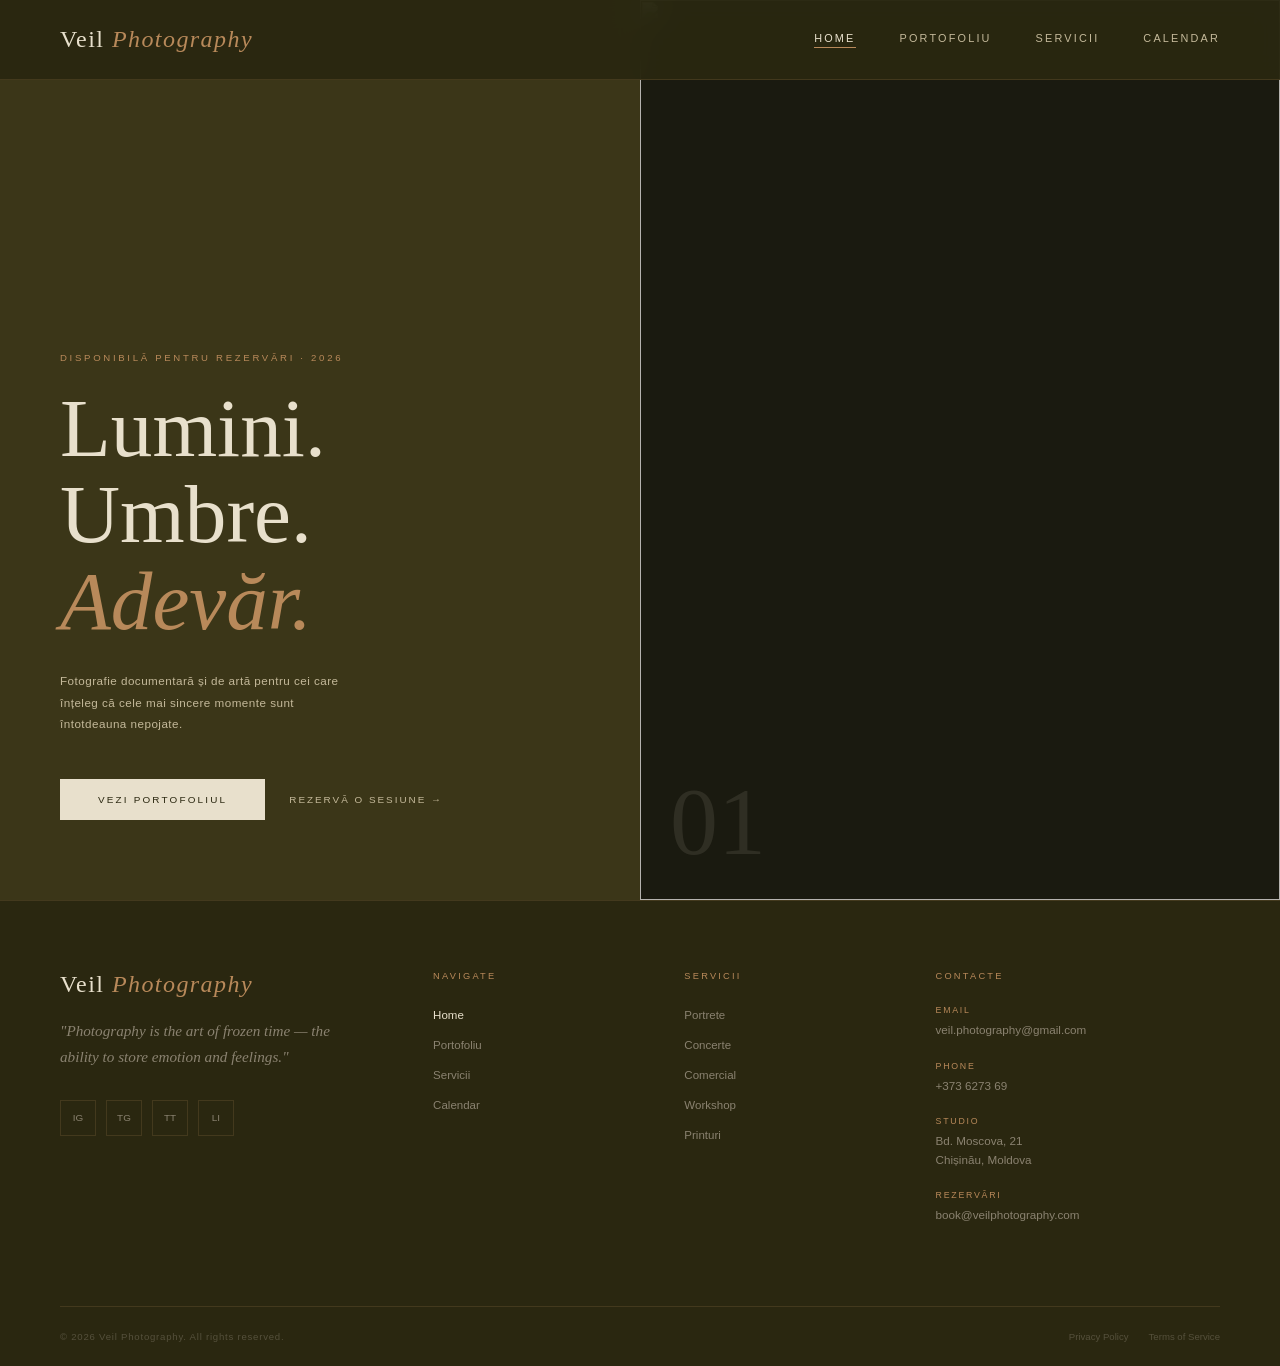
==== index.html @ ff3795a4 "Rename Home.html to index.html" ====
<!DOCTYPE html>
<html lang="ro">
<head>
<meta charset="UTF-8">
<meta name="viewport" content="width=device-width, initial-scale=1.0">
<title>Veil Photography</title>
<link rel="preconnect" href="https://fonts.googleapis.com">
<link rel="stylesheet" href="stil.css">
<style id="cal-dynamic-css"></style>
</head>
<body>
<header>
  <a href="#home" class="logo">Veil <em>Photography</em></a>
  <nav>
    <a href="Home.html" class="activ">Home</a>
    <a href="Portofoliu.html">Portofoliu</a>
    <a href="Servicii.html">Servicii</a>
    <a href="Rezervari.html">Calendar</a>
  </nav>
</header>

<section class="pagina" id="home">
  <div class="hero-grid">
    <div class="hero-left">
      <p class="hero-eyebrow">Disponibilă pentru rezervări · 2026</p>
      <h1 class="hero-title">Lumini.<br>Umbre.<br><em>Adevăr.</em></h1>
      <p class="hero-sub">Fotografie documentară și de artă pentru cei care înțeleg că cele mai sincere momente sunt întotdeauna nepojate.</p>
      <div class="hero-cta">
        <a href="Portofoliu.html" class="btn-primary">Vezi Portofoliul</a>
        <a href="Rezervari.html"  class="btn-ghost">Rezervă o Sesiune →</a>
      </div>
    </div>
    <div class="hero-right">
      <img class="hero-img" src="Imagini/Front page.JPG"><div class="hero-counter">01</div>
    </div>
  </div>
</section>

<footer>
  <div class="footer-main">
    <div class="footer-brand-col">
      <a href="Home.html" class="logo">Veil <em>Photography</em></a>
      <p class="footer-tagline">"Photography is the art of frozen time — the ability to store emotion and feelings."</p>
      <div class="social-links">
        <a href="#" class="social-link">IG</a>
        <a href="#" class="social-link">TG</a>
        <a href="#" class="social-link">TT</a>
        <a href="#" class="social-link">LI</a>
      </div>
    </div>
    <div>
      <p class="footer-col-title">Navigate</p>
      <ul class="footer-links">
        <li><a href="#home">Home</a></li>
        <li><a href="#portfolio">Portofoliu</a></li>
        <li><a href="#services">Servicii</a></li>
        <li><a href="#schedule">Calendar</a></li>
      </ul>
    </div>
    <div>
      <p class="footer-col-title">Servicii</p>
      <ul class="footer-links">
        <li><a href="#services">Portrete</a></li>
        <li><a href="#services">Concerte</a></li>
        <li><a href="#services">Comercial</a></li>
        <li><a href="#services">Workshop</a></li>
        <li><a href="#services">Printuri</a></li>
      </ul>
    </div>
    <div>
      <p class="footer-col-title">Contacte</p>
      <div class="contact-bloc">
        <small>Email</small>
        <span>veil.photography@gmail.com</span>
      </div>
      <div class="contact-bloc">
        <small>Phone</small>
        <span>+373 6273 69</span>
      </div>
      <div class="contact-bloc">
        <small>Studio</small>
        <span>Bd. Moscova, 21<br>Chișinău, Moldova</span>
      </div>
      <div class="contact-bloc">
        <small>Rezervări</small>
        <span>book@veilphotography.com</span>
      </div>
    </div>
  </div>
  <div class="footer-bottom">
    <p class="footer-copie">© 2026 Veil Photography. All rights reserved.</p>
    <div class="footer-legal">
      <a href="#">Privacy Policy</a>
      <a href="#">Terms of Service</a>
    </div>
  </div>
</footer>
<script src="navigare.js"></script>
</body>
</html>
---- stil.css ----
*, *::before, *::after { margin: 0; padding: 0; box-sizing: border-box; }

:root {
  --fundal:        #3b3618;
  --fundal-inchis: #2a2710;
  --crem:          #e8e0cc;
  --crem-slab:     #c4b99a;
  --auriu:         #b8895a;
  --auriu-deschis: #d4a96a;
  --bordura:       rgba(184,137,90,0.18);
  --gri-cald:      #8a8270;
}

html { scroll-behavior: smooth; }

body {
  font-family: 'Montserrat', sans-serif;
  background: var(--fundal);
  color: var(--crem);
  overflow-x: hidden;
}

.page {
  display: none;
  min-height: 100vh;
  padding-top: 98px;
  animation: pageIn 0.4s ease forwards;
}
#home { padding-top: 0; }

.page:target { display: block; }

#home:not(:target) { display: block; }

body:has(#portfolio:target) #home:not(:target),
body:has(#services:target)  #home:not(:target),
body:has(#schedule:target)  #home:not(:target) { display: none; }

@keyframes pageIn {
  from { opacity: 0; transform: translateY(12px); }
  to   { opacity: 1; transform: translateY(0); }
}

/* ── HEADER ── */
header {
  position: fixed; top: 0; left: 0; right: 0; z-index: 100;
  display: flex; align-items: center; justify-content: space-between;
  padding: 26px 60px;
  background: rgba(42,39,16,0.95);
  backdrop-filter: blur(14px);
  border-bottom: 1px solid var(--bordura);
}

.logo {
  font-family: 'Cormorant Garamond', serif;
  font-size: 1.5rem; font-weight: 300;
  letter-spacing: 0.06em; color: var(--crem);
  text-decoration: none;
}
.logo em { font-style: italic; color: var(--auriu); }

nav { display: flex; gap: 44px; align-items: center; }
nav a {
  font-size: 0.68rem; font-weight: 500; letter-spacing: 0.2em;
  text-transform: uppercase; color: var(--crem-slab);
  text-decoration: none; position: relative;
  padding-bottom: 4px; transition: color 0.3s;
}
nav a::after {
  content: ''; position: absolute; bottom: 0; left: 0;
  width: 0; height: 1px; background: var(--auriu);
  transition: width 0.35s ease;
}
nav a:hover { color: var(--crem); }
nav a:hover::after { width: 100%; }
nav a.activ { color: var(--crem); }
nav a.activ::after { width: 100%; }

body:not(:has(.page:target)) a[href="#home"],
body:has(#home:target)       a[href="#home"],
body:has(#portfolio:target)  a[href="#portfolio"],
body:has(#services:target)   a[href="#services"],
body:has(#schedule:target)   a[href="#schedule"] { color: var(--crem); }

body:not(:has(.page:target)) a[href="#home"]::after,
body:has(#home:target)       a[href="#home"]::after,
body:has(#portfolio:target)  a[href="#portfolio"]::after,
body:has(#services:target)   a[href="#services"]::after,
body:has(#schedule:target)   a[href="#schedule"]::after { width: 100%; }

/* ── HOME ── */
.hero-grid { display: grid; grid-template-columns: 1fr 1fr; min-height: 100vh; }
.hero-left {
  display: flex; flex-direction: column; justify-content: flex-end;
  padding: 0 60px 80px;
}
.hero-eyebrow {
  font-size: 0.6rem; letter-spacing: 0.28em; text-transform: uppercase;
  color: var(--auriu); margin-bottom: 22px; font-weight: 500;
  opacity: 0; transform: translateY(20px);
  animation: fadeUp 0.8s 0.3s forwards;
}
.hero-title {
  font-family: 'Cormorant Garamond', serif;
  font-size: clamp(3.8rem, 6.5vw, 6.5rem);
  font-weight: 300; line-height: 1.04; color: var(--crem); margin-bottom: 26px;
  opacity: 0; transform: translateY(30px);
  animation: fadeUp 0.9s 0.5s forwards;
}
.hero-title em { font-style: italic; color: var(--auriu); }
.hero-sub {
  font-size: 0.73rem; letter-spacing: 0.04em; color: var(--crem-slab);
  line-height: 1.85; max-width: 300px;
  opacity: 0; transform: translateY(20px);
  animation: fadeUp 0.8s 0.7s forwards;
}
.hero-cta {
  margin-top: 44px; display: flex; gap: 24px; align-items: center;
  opacity: 0; transform: translateY(20px);
  animation: fadeUp 0.8s 0.9s forwards;
}
.btn-primary {
  display: inline-block; padding: 15px 38px;
  background: var(--crem); color: var(--fundal-inchis);
  font-size: 0.62rem; letter-spacing: 0.22em; text-transform: uppercase;
  font-weight: 500; text-decoration: none;
  transition: background 0.3s, color 0.3s;
}
.btn-primary:hover { background: var(--auriu); color: var(--crem); }
.btn-ghost {
  font-size: 0.62rem; letter-spacing: 0.2em; text-transform: uppercase;
  color: var(--crem-slab); text-decoration: none; transition: color 0.3s;
}
.btn-ghost:hover { color: var(--auriu); }
.hero-right { position: relative; overflow: hidden; background: #1a1a10; }
.hero-img {
  width: 100%; height: 100%; object-fit: cover; display: block;
  transform: scale(1.06); animation: zoomOut 1.6s 0.2s ease forwards;
  filter: sepia(8%) contrast(1.05) brightness(0.9);
}
.hero-counter {
  position: absolute; bottom: 30px; left: 30px;
  font-family: 'Cormorant Garamond', serif; font-size: 6rem; font-weight: 300;
  color: rgba(232,224,204,0.1); line-height: 1;
  user-select: none; pointer-events: none;
}

/* ── ANTET SECTIUNE ── */
.sectiune-antet {
  padding: 72px 60px 48px;
  display: flex; align-items: flex-end; justify-content: space-between;
  border-bottom: 1px solid var(--bordura);
}
.sectiune-titlu {
  font-family: 'Cormorant Garamond', serif;
  font-size: clamp(2.6rem, 4vw, 4.8rem);
  font-weight: 300; line-height: 1.1; color: var(--crem);
}
.sectiune-titlu em { font-style: italic; color: var(--auriu); }
.sectiune-descriere { max-width: 280px; font-size: 0.71rem; line-height: 1.9; color: var(--gri-cald); }

/* ── PORTOFOLIU ── */
#portfolio { background: var(--fundal-inchis); }
.grila-portofoliu {
  display: grid; grid-template-columns: repeat(3,1fr);
  gap: 3px; padding: 3px;
}
.photo-item { position: relative; overflow: hidden; }
.photo-item:nth-child(1) { grid-column: span 2; aspect-ratio: 4/3; }
.photo-item:nth-child(2) { aspect-ratio: 2/3; }
.photo-item:nth-child(3) { aspect-ratio: 2/3; }
.photo-item:nth-child(4) { aspect-ratio: 2/3; }
.photo-item:nth-child(5) { aspect-ratio: 2/3; }
.photo-item:nth-child(6) { aspect-ratio: 2/3; }
.photo-item:nth-child(7) { grid-column: span 2; aspect-ratio: 4/3; }
.photo-item img {
  width: 100%; height: 100%; object-fit: cover; display: block;
  transition: transform 0.65s cubic-bezier(0.25,0.46,0.45,0.94);
  filter: sepia(10%) contrast(1.06) brightness(0.88);
}
.photo-item:hover img { transform: scale(1.06); filter: sepia(3%) contrast(1.03) brightness(0.97); }
.photo-label {
  position: absolute; bottom: 0; left: 0; right: 0;
  padding: 50px 22px 22px;
  background: linear-gradient(to top, rgba(42,39,16,0.9) 0%, transparent 100%);
  opacity: 0; transform: translateY(8px);
  transition: opacity 0.4s, transform 0.4s;
}
.photo-item:hover .photo-label { opacity: 1; transform: translateY(0); }
.photo-label span {
  font-family: 'Cormorant Garamond', serif; font-size: 1.2rem; font-weight: 300;
  color: var(--crem); display: block; margin-bottom: 5px;
}
.photo-label small { font-size: 0.58rem; letter-spacing: 0.2em; text-transform: uppercase; color: var(--auriu); }

/* ── SERVICII ── */
#services { background: var(--fundal); padding-bottom: 100px; }
.grila-servicii {
  display: grid; grid-template-columns: repeat(3,1fr);
  border-left: 1px solid var(--bordura); margin: 56px 60px;
}
.card-servicii {
  border-right: 1px solid var(--bordura); border-top: 1px solid var(--bordura);
  border-bottom: 1px solid var(--bordura);
  padding: 46px 36px; position: relative; overflow: hidden;
  transition: background 0.4s;
}
.card-servicii::before {
  content: ''; position: absolute; bottom: 0; left: 0;
  height: 2px; width: 0; background: var(--auriu); transition: width 0.5s ease;
}
.card-servicii:hover { background: var(--fundal-inchis); }
.card-servicii:hover::before { width: 100%; }
.servicii-numar {
  font-family: 'Cormorant Garamond', serif; font-size: 3.8rem; font-weight: 300;
  color: var(--crem-slab); line-height: 1; margin-bottom: 20px;
}
.servicii-nume {
  font-family: 'Cormorant Garamond', serif; font-size: 1.55rem;
  font-weight: 400; margin-bottom: 14px; color: var(--crem);
}
.servicii-descriere { font-size: 0.71rem; line-height: 1.9; color: var(--gri-cald); margin-bottom: 28px; }
.servicii-pret { font-family: 'Cormorant Garamond', serif; font-size: 1.25rem; color: var(--auriu); font-weight: 300; }
.servicii-include { margin-top: 18px; list-style: none; }
.servicii-include li {
  font-size: 0.64rem; color: var(--gri-cald); padding: 6px 0;
  border-top: 1px solid var(--bordura); display: flex; align-items: center; gap: 10px;
}
.servicii-include li::before { content: '—'; color: var(--auriu); font-size: 0.58rem; }

/* ── ORAR ── */
#schedule { background: var(--fundal-inchis); padding-bottom: 100px; }
.orar-layout { display: grid; grid-template-columns: 1fr 1.5fr; margin: 56px 60px 0; }
.orar-info { border-right: 1px solid var(--bordura); padding-right: 60px; }
.info-bloc { margin-bottom: 44px; }
.info-eticheta { font-size: 0.58rem; letter-spacing: 0.26em; text-transform: uppercase; color: var(--auriu); margin-bottom: 10px; }
.info-valoare { font-family: 'Cormorant Garamond', serif; font-size: 1.35rem; font-weight: 300; line-height: 1.5; }
.info-sub { font-size: 0.69rem; color: var(--gri-cald); line-height: 1.8; margin-top: 7px; }

.calendar-arie { padding-left: 60px; }
.cal-antet { display: flex; align-items: center; justify-content: space-between; margin-bottom: 24px; }
.cal-luna { font-family: 'Cormorant Garamond', serif; font-size: 1.75rem; font-weight: 300; }
.cal-nav { display: flex; gap: 10px; }

.cal-table { width: 100%; border-collapse: collapse; table-layout: fixed; }
.cal-table thead th {
  font-size: 0.56rem; letter-spacing: 0.14em; text-transform: uppercase;
  color: var(--gri-cald); text-align: center; padding: 10px 4px 14px;
  font-weight: 500; border-bottom: 1px solid var(--bordura);
}
.cal-table tbody td {
  text-align: center; vertical-align: middle; font-size: 0.73rem;
  color: var(--crem); padding: 0; height: 44px; position: relative;
  border: 1px solid rgba(184,137,90,0.08);
}
.cal-table td.zi-goala { background: rgba(0,0,0,0.08); }
.cal-table td.zi-trecuta { color: rgba(138,130,112,0.35); }

.cal-table td.zi-rezervata { color: var(--gri-cald); }
.cal-table td.zi-rezervata span { text-decoration: line-through; }
.cal-table td.zi-rezervata::after {
  content: ''; position: absolute; bottom: 5px; left: 50%; transform: translateX(-50%);
  width: 4px; height: 4px; border-radius: 50%; background: #a0392b;
}

.cal-table td.zi-selectabila { padding: 0; }
.cal-table td.zi-selectabila label {
  display: flex; align-items: center; justify-content: center;
  width: 100%; height: 44px; cursor: pointer;
  position: relative; transition: background 0.2s, color 0.2s; user-select: none;
}
.cal-table td.zi-selectabila label::after {
  content: ''; position: absolute; bottom: 5px; left: 50%; transform: translateX(-50%);
  width: 4px; height: 4px; border-radius: 50%; background: #5a9a5a; transition: opacity 0.2s;
}
.cal-table td.zi-selectabila label:hover { background: rgba(184,137,90,0.15); }
.cal-table td.zi-azi label {
  box-shadow: inset 0 0 0 1.5px var(--auriu); color: var(--auriu); font-weight: 600;
}

/* Radio ascuns */
.radio-calendar { position: absolute; opacity: 0; width: 0; height: 0; pointer-events: none; }

/* ── ORA — selectie cu taiere dupa rezervare ── */
.slot-ora {
  display: inline-flex; align-items: center; justify-content: center;
  padding: 7px 14px; margin: 4px;
  border: 1px solid var(--bordura);
  font-size: 0.65rem; letter-spacing: 0.1em;
  color: var(--crem-slab); cursor: pointer;
  transition: background 0.2s, border-color 0.2s, color 0.2s;
  user-select: none;
}
.slot-ora:hover { border-color: var(--auriu); color: var(--auriu); background: rgba(184,137,90,0.08); }
.slot-ora.selectat { background: var(--auriu); color: var(--fundal-inchis); border-color: var(--auriu); font-weight: 600; }
.slot-ora.rezervat { color: rgba(138,130,112,0.35); text-decoration: line-through; cursor: not-allowed; border-color: rgba(184,137,90,0.06); pointer-events: none; }

.grila-ore { display: flex; flex-wrap: wrap; margin: 16px 0 0; }
.eticheta-ore {
  font-size: 0.56rem; letter-spacing: 0.22em; text-transform: uppercase;
  color: var(--auriu); margin-bottom: 6px; margin-top: 24px;
}

/* ── LEGENDA ── */
.cal-legenda { display: flex; gap: 22px; margin-top: 20px; }
.legenda-text { display: flex; align-items: center; gap: 8px; font-size: 0.6rem; color: var(--gri-cald); }
.legenda-cerc { width: 8px; height: 8px; border-radius: 50%; }

/* ── FORMULAR ── */
.formular-rezervare { margin-top: 36px; padding-top: 36px; border-top: 1px solid var(--bordura); }
.formular-rand { display: grid; grid-template-columns: 1fr 1fr; gap: 14px; margin-bottom: 14px; }
.camp-formular { display: flex; flex-direction: column; gap: 7px; }
.camp-formular label {
  font-size: 0.58rem; letter-spacing: 0.2em;
  text-transform: uppercase; color: var(--gri-cald);
}
.camp-formular input, .camp-formular select {
  background: rgba(255,255,255,0.04); border: 1px solid var(--bordura);
  color: var(--crem); font-family: 'Montserrat', sans-serif; font-size: 0.76rem;
  padding: 11px 14px; outline: none; transition: border-color 0.3s; appearance: none;
}
.camp-formular input:focus, .camp-formular select:focus { border-color: var(--auriu); }
.camp-formular select option { background: var(--fundal-inchis); }
.camp-formular input:not(:placeholder-shown):invalid { border-color: rgba(160,57,43,0.6); }
.camp-formular input:not(:placeholder-shown):valid   { border-color: rgba(90,154,90,0.5); }

.afisare-data {
  background: rgba(255,255,255,0.04); border: 1px solid var(--bordura);
  color: var(--crem); font-family: 'Montserrat', sans-serif; font-size: 0.76rem;
  padding: 11px 14px; min-height: 42px; display: flex; align-items: center;
  transition: border-color 0.3s;
}

.btn-book {
  display: block; width: 100%; padding: 16px; margin-top: 6px;
  background: var(--auriu); color: var(--fundal-inchis);
  font-family: 'Montserrat', sans-serif; font-size: 0.62rem; letter-spacing: 0.22em;
  text-transform: uppercase; font-weight: 500; text-align: center;
  text-decoration: none; border: none; transition: background 0.3s; cursor: pointer;
}
.btn-book:hover { background: var(--auriu-deschis); }
.btn-book:disabled { opacity: 0.5; cursor: not-allowed; }

/* ── NOTIFICARE ── */
.notificare {
  display: none; padding: 14px 20px; margin-top: 14px;
  font-size: 0.72rem; letter-spacing: 0.06em;
  border-left: 3px solid var(--auriu);
  background: rgba(184,137,90,0.1); color: var(--crem);
}
.notificare.succes { display: block; border-color: #5a9a5a; background: rgba(90,154,90,0.1); }
.notificare.eroare { display: block; border-color: #a0392b; background: rgba(160,57,43,0.1); }

/* ── FOOTER ── */
footer { background: var(--fundal-inchis); border-top: 1px solid var(--bordura); padding: 70px 60px 0; }
.footer-main {
  display: grid; grid-template-columns: 1.6fr 1fr 1fr 1.4fr;
  gap: 48px; padding-bottom: 60px;
}
.footer-brand-col .logo { display: block; margin-bottom: 20px; }
.footer-tagline {
  font-family: 'Cormorant Garamond', serif; font-size: 0.95rem; font-style: italic;
  color: var(--gri-cald); line-height: 1.7; margin-bottom: 30px; max-width: 280px;
}
.social-links { display: flex; gap: 10px; }
.social-link {
  width: 36px; height: 36px; border: 1px solid var(--bordura);
  display: flex; align-items: center; justify-content: center;
  color: var(--gri-cald); text-decoration: none; font-size: 0.62rem;
  transition: border-color 0.3s, color 0.3s;
}
.social-link:hover { border-color: var(--auriu); color: var(--auriu); }
.footer-col-title { font-size: 0.58rem; letter-spacing: 0.24em; text-transform: uppercase; color: var(--auriu); margin-bottom: 24px; }
.footer-links { list-style: none; }
.footer-links li { margin-bottom: 12px; }
.footer-links a { font-size: 0.72rem; color: var(--gri-cald); text-decoration: none; transition: color 0.3s; }
.footer-links a:hover { color: var(--crem); }
.contact-bloc { margin-bottom: 22px; }
.contact-bloc small { display: block; font-size: 0.55rem; letter-spacing: 0.2em; text-transform: uppercase; color: var(--auriu); margin-bottom: 5px; }
.contact-bloc span { font-size: 0.73rem; color: var(--gri-cald); line-height: 1.5; }
.footer-bottom { border-top: 1px solid var(--bordura); display: flex; align-items: center; justify-content: space-between; padding: 24px 0; }
.footer-copie { font-size: 0.6rem; color: rgba(138,130,112,0.45); letter-spacing: 0.08em; }
.footer-legal { display: flex; gap: 20px; }
.footer-legal a { font-size: 0.6rem; color: rgba(138,130,112,0.45); text-decoration: none; transition: color 0.3s; }
.footer-legal a:hover { color: var(--gri-cald); }

/* ── ANIMAȚII ── */
@keyframes fadeUp  { to { opacity: 1; transform: translateY(0); } }
@keyframes zoomOut { to { transform: scale(1); } }
@keyframes pageIn  { from { opacity: 0; transform: translateY(12px); } to { opacity: 1; transform: translateY(0); } }

/* ── BUTOANE NAVIGARE CALENDAR ── */
.cal-nav-btn {
  background: none;
  border: 1px solid var(--bordura);
  color: var(--crem);
  width: 34px; height: 34px;
  display: flex; align-items: center; justify-content: center;
  font-size: 0.9rem; cursor: pointer;
  transition: border-color 0.3s, background 0.3s;
}
.cal-nav-btn:hover { border-color: var(--auriu); background: rgba(184,137,90,0.1); }
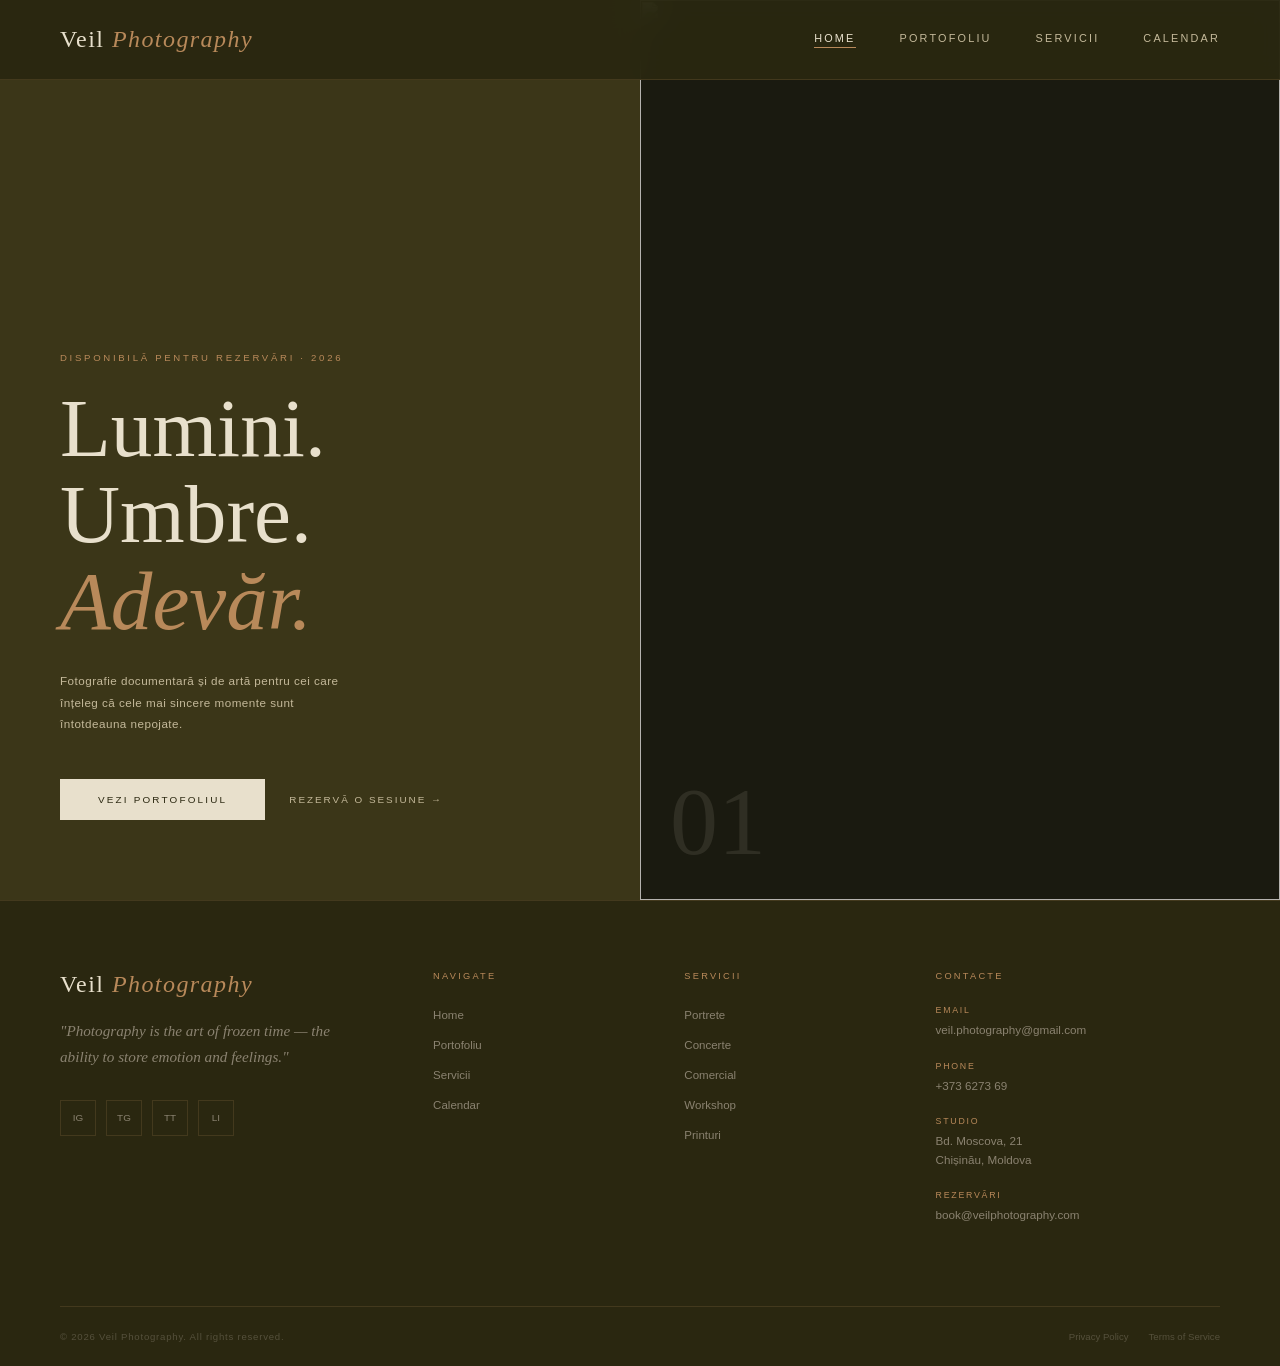
==== commit 12fb98e7: "update home page" ====
--- a/index.html
+++ b/index.html
@@ -12,7 +12,7 @@
 <header>
   <a href="#home" class="logo">Veil <em>Photography</em></a>
   <nav>
-    <a href="Home.html" class="activ">Home</a>
+    <a href="index.html" class="activ">Home</a>
     <a href="Portofoliu.html">Portofoliu</a>
     <a href="Servicii.html">Servicii</a>
     <a href="Rezervari.html">Calendar</a>
@@ -51,20 +51,20 @@
     <div>
       <p class="footer-col-title">Navigate</p>
       <ul class="footer-links">
-        <li><a href="#home">Home</a></li>
-        <li><a href="#portfolio">Portofoliu</a></li>
-        <li><a href="#services">Servicii</a></li>
-        <li><a href="#schedule">Calendar</a></li>
+        <li><a href="index.html">Home</a></li>
+        <li><a href="Portofoliu.html">Portofoliu</a></li>
+        <li><a href="Servicii.html">Servicii</a></li>
+        <li><a href="Rezervari.html">Calendar</a></li>
       </ul>
     </div>
     <div>
       <p class="footer-col-title">Servicii</p>
       <ul class="footer-links">
-        <li><a href="#services">Portrete</a></li>
-        <li><a href="#services">Concerte</a></li>
-        <li><a href="#services">Comercial</a></li>
-        <li><a href="#services">Workshop</a></li>
-        <li><a href="#services">Printuri</a></li>
+        <li><a href="Servicii.html">Portrete</a></li>
+        <li><a href="Servicii.html">Concerte</a></li>
+        <li><a href="Servicii.html">Comercial</a></li>
+        <li><a href="Servicii.html">Workshop</a></li>
+        <li><a href="Servicii.html">Printuri</a></li>
       </ul>
     </div>
     <div>
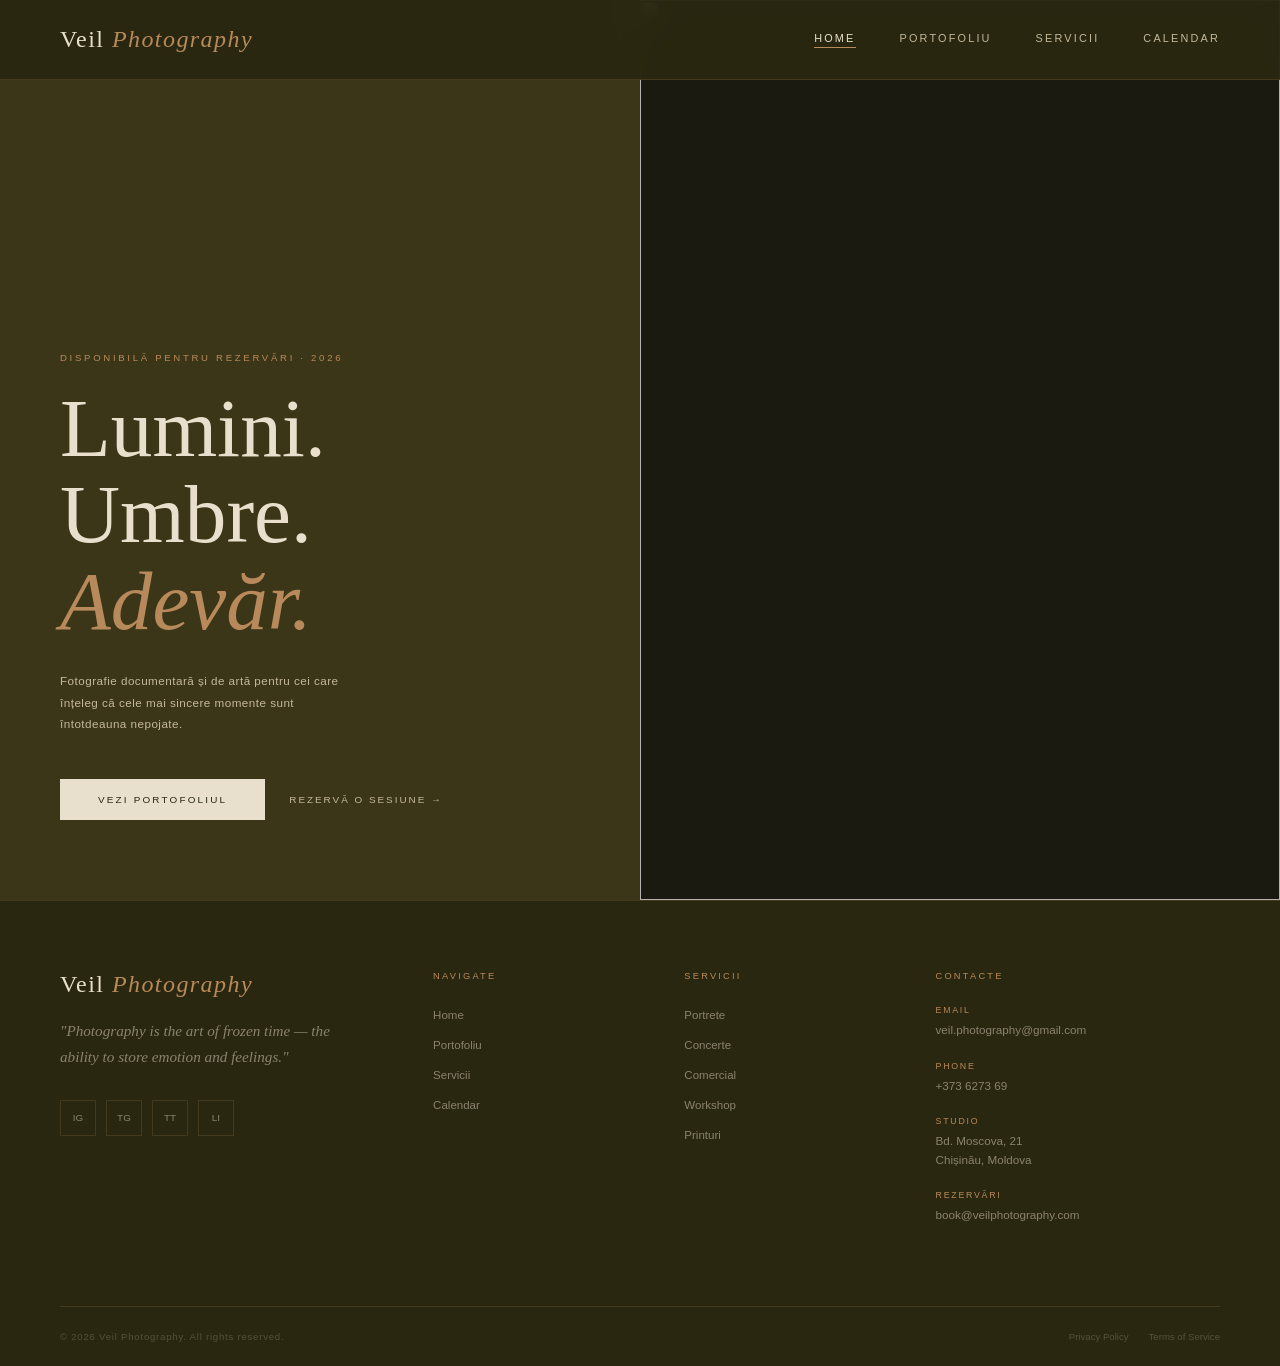
==== commit 42ba1867: "Update links to index.html and enhance reservation form validation" ====
--- a/index.html
+++ b/index.html
@@ -31,7 +31,7 @@
       </div>
     </div>
     <div class="hero-right">
-      <img class="hero-img" src="Imagini/Front page.JPG"><div class="hero-counter">01</div>
+      <img class="hero-img" src="Imagini/Front page.JPG">
     </div>
   </div>
 </section>
@@ -39,10 +39,10 @@
 <footer>
   <div class="footer-main">
     <div class="footer-brand-col">
-      <a href="Home.html" class="logo">Veil <em>Photography</em></a>
+      <a href="index.html" class="logo">Veil <em>Photography</em></a>
       <p class="footer-tagline">"Photography is the art of frozen time — the ability to store emotion and feelings."</p>
       <div class="social-links">
-        <a href="#" class="social-link">IG</a>
+        <a href="https://www.instagram.com/captured.by.ilina?igsh=aWZvdzh3cGI1YTNm" class="social-link">IG</a>
         <a href="#" class="social-link">TG</a>
         <a href="#" class="social-link">TT</a>
         <a href="#" class="social-link">LI</a>
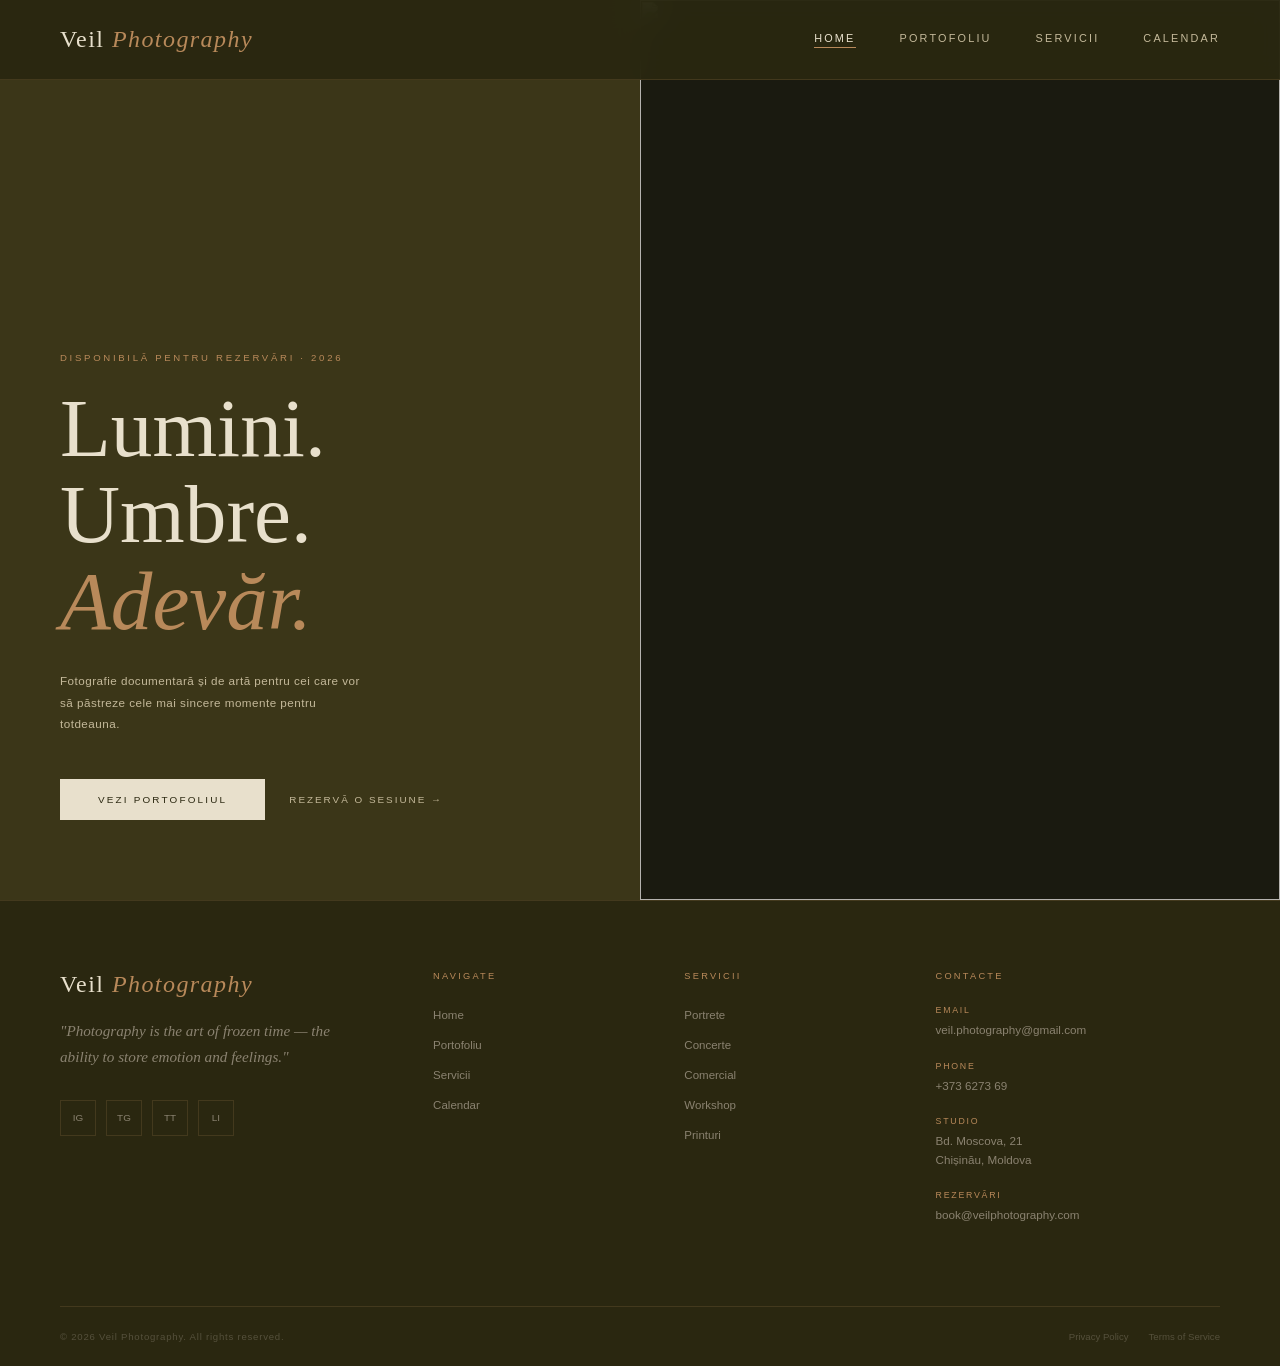
==== commit 101b3bc0: "Add admin panel for reservations with password protection and management reservations" ====
--- a/index.html
+++ b/index.html
@@ -24,7 +24,7 @@
     <div class="hero-left">
       <p class="hero-eyebrow">Disponibilă pentru rezervări · 2026</p>
       <h1 class="hero-title">Lumini.<br>Umbre.<br><em>Adevăr.</em></h1>
-      <p class="hero-sub">Fotografie documentară și de artă pentru cei care înțeleg că cele mai sincere momente sunt întotdeauna nepojate.</p>
+      <p class="hero-sub">Fotografie documentară și de artă pentru cei care vor să păstreze cele mai sincere momente pentru totdeauna.</p>
       <div class="hero-cta">
         <a href="Portofoliu.html" class="btn-primary">Vezi Portofoliul</a>
         <a href="Rezervari.html"  class="btn-ghost">Rezervă o Sesiune →</a>
--- a/stil.css
+++ b/stil.css
@@ -399,4 +399,162 @@
   font-size: 0.9rem; cursor: pointer;
   transition: border-color 0.3s, background 0.3s;
 }
-.cal-nav-btn:hover { border-color: var(--auriu); background: rgba(184,137,90,0.1); }+.cal-nav-btn:hover { border-color: var(--auriu); background: rgba(184,137,90,0.1); }
+
+/* ── ADMIN REZERVĂRI ── */
+#admin-rez-overlay {
+  display: none;
+  position: fixed;
+  inset: 0;
+  background: rgba(0,0,0,0.6);
+  z-index: 9998;
+}
+
+#admin-rez-panel {
+  display: none;
+  position: fixed;
+  top: 50%;
+  left: 50%;
+  transform: translate(-50%, -50%);
+  background: var(--fundal-inchis);
+  border: 1px solid var(--bordura);
+  padding: 36px;
+  z-index: 9999;
+  width: 380px;
+  max-height: 80vh;
+  overflow-y: auto;
+}
+
+.admin-titlu {
+  font-size: 0.6rem;
+  letter-spacing: 0.2em;
+  text-transform: uppercase;
+  color: var(--auriu);
+  margin-bottom: 16px;
+}
+
+.admin-input {
+  width: 100%;
+  background: rgba(255,255,255,0.05);
+  border: 1px solid var(--bordura);
+  color: var(--crem);
+  padding: 10px 14px;
+  font-family: 'Montserrat', sans-serif;
+  font-size: 0.76rem;
+  outline: none;
+  margin-bottom: 8px;
+  transition: border-color 0.3s;
+}
+
+.admin-input:focus  { border-color: var(--auriu); }
+.admin-input.eroare { border-color: #a0392b; }
+
+/* ── ADMIN SLOT ORE (buton deletabil) ── */
+.admin-slot-ora {
+  display: inline-flex;
+  align-items: center;
+  justify-content: center;
+  padding: 8px 16px;
+  margin: 4px;
+  border: 1px solid var(--gri-cald);
+  background: var(--fundal);
+  font-size: 0.65rem;
+  letter-spacing: 0.1em;
+  color: #e8b8a0;
+  cursor: pointer;
+  transition: all 0.25s ease;
+  user-select: none;
+  font-weight: 500;
+  border-radius: 4px;
+}
+
+.admin-slot-ora:hover {
+  background: var(--fundal-inchis);
+  border-color: var(--gri-cald);
+  color: var(--crem);
+  transform: translateY(-1px);
+}
+
+.admin-slot-ora:active {
+  transform: scale(0.98);
+  background: rgba(160, 57, 43, 0.3);
+}
+
+/* Delete symbol */
+.admin-slot-ora .delete-x {
+  margin-left: 8px;
+  font-size: 1.15em;
+  opacity: 0.9;
+}
+
+.admin-slot-ora:hover .delete-x {
+  opacity: 1;
+  color: #ff9a85;
+}
+
+.admin-btn-principal {
+  width: 100%;
+  background: var(--auriu);
+  color: var(--fundal-inchis);
+  border: none;
+  padding: 12px;
+  font-family: 'Montserrat', sans-serif;
+  font-size: 0.62rem;
+  letter-spacing: 0.2em;
+  text-transform: uppercase;
+  cursor: pointer;
+  margin-bottom: 8px;
+  transition: background 0.3s;
+}
+
+.admin-btn-principal:hover { background: var(--auriu-deschis); }
+
+.admin-btn-secundar {
+  width: 100%;
+  background: none;
+  color: var(--gri-cald);
+  border: 1px solid var(--bordura);
+  padding: 10px;
+  font-family: 'Montserrat', sans-serif;
+  font-size: 0.62rem;
+  letter-spacing: 0.2em;
+  text-transform: uppercase;
+  cursor: pointer;
+  transition: border-color 0.3s, color 0.3s;
+}
+
+.admin-btn-secundar:hover { border-color: var(--auriu); color: var(--auriu); }
+
+.admin-poza-item {
+  display: flex;
+  align-items: center;
+  gap: 10px;
+  padding: 10px 0;
+  border-bottom: 1px solid var(--bordura);
+}
+
+.admin-poza-titlu {
+  font-size: 0.76rem;
+  color: var(--crem);
+  font-weight: 500;
+}
+
+.admin-btn-sterge {
+  background: none;
+  border: 1px solid rgba(160,57,43,0.4);
+  color: #a0392b;
+  padding: 4px 10px;
+  font-size: 0.6rem;
+  cursor: pointer;
+  transition: background 0.2s;
+  white-space: nowrap;
+}
+
+.admin-btn-sterge:hover { background: rgba(160,57,43,0.1); }
+
+.admin-gol {
+  font-size: 0.72rem;
+  color: var(--gri-cald);
+  font-style: italic;
+  padding: 10px 0;
+}
